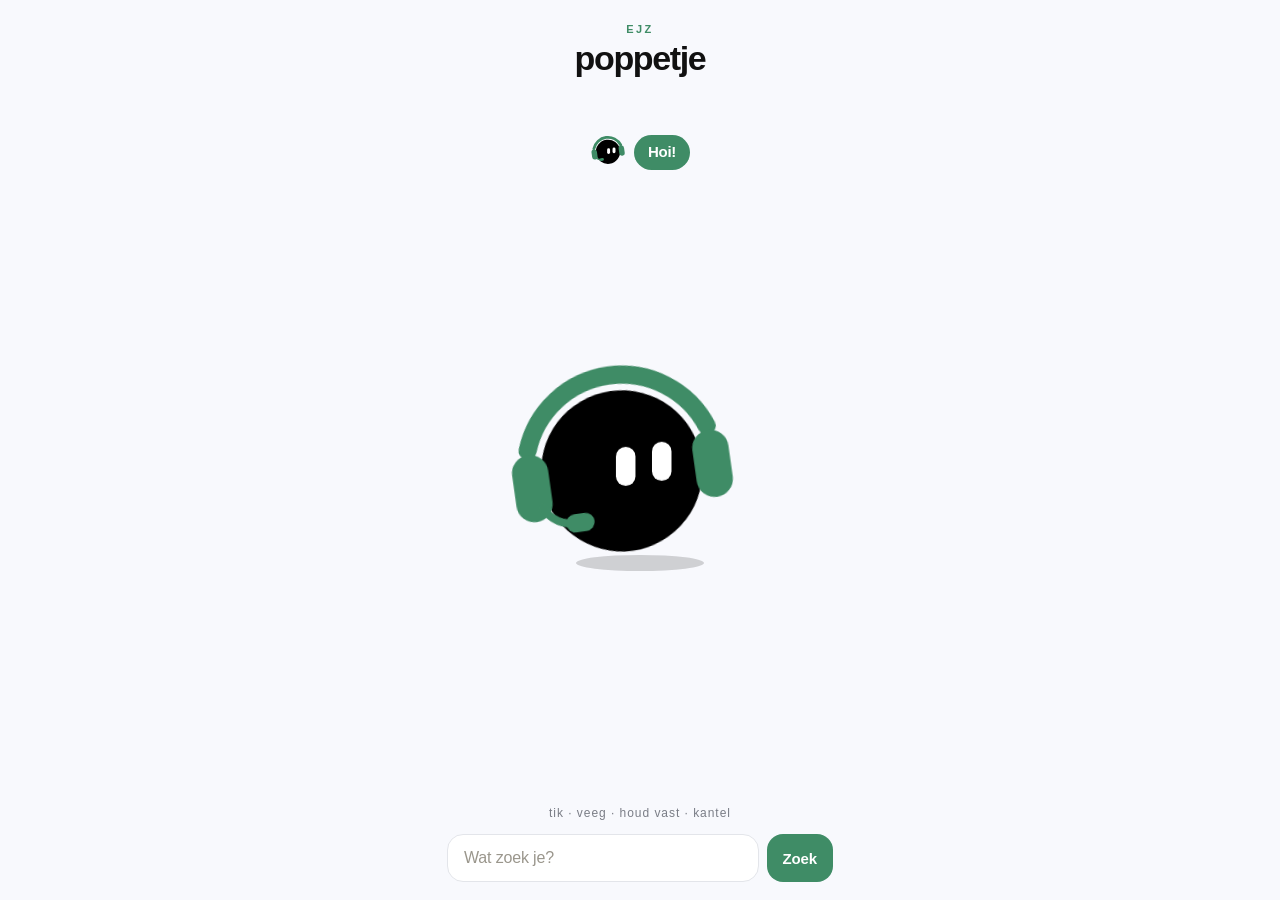
==== index.html @ 3f72c107 "Eerste versie van de EJZ Poppetje-webapp voor GitHub Pages" ====
<!DOCTYPE html>
<html lang="nl">
<head>
  <meta charset="utf-8">
  <meta name="viewport" content="width=device-width, initial-scale=1, viewport-fit=cover">
  <meta name="theme-color" content="#F8F9FD">
  <meta name="color-scheme" content="light">
  <meta name="description" content="Een interactief EJZ-poppetje voor op je iPhone-beginscherm.">
  <meta name="apple-mobile-web-app-capable" content="yes">
  <meta name="mobile-web-app-capable" content="yes">
  <meta name="apple-mobile-web-app-status-bar-style" content="default">
  <meta name="apple-mobile-web-app-title" content="Poppetje">
  <meta name="format-detection" content="telephone=no">
  <title>EJZ Poppetje</title>
  <link rel="manifest" href="manifest.json">
  <link rel="icon" type="image/png" sizes="192x192" href="assets/icon-192.png">
  <link rel="apple-touch-icon" href="assets/apple-touch-icon.png">
  <link rel="stylesheet" href="assets/style.css">
</head>
<body>
  <div class="app" id="app">
    <header class="top">
      <p class="kicker">EJZ</p>
      <h1>poppetje</h1>
    </header>

    <main class="stage" id="stage">
      <div class="bubbles" id="bubbles" aria-live="polite"></div>

      <div class="mascot" id="mascot" role="img" aria-label="EJZ-poppetje. Tik, veeg of houd vast.">
        <div class="shadow" id="shadow"></div>
        <svg class="character" viewBox="0 0 200 200" aria-hidden="true" focusable="false">
          <g id="char" transform="rotate(-8 100 108)">
            <circle id="head" cx="100" cy="108" r="62" fill="#000000"/>
            <g id="phones">
              <path class="band-arc" d="M 30.46 82.69 A 74 74 0 0 1 169.54 82.69" fill="none" stroke="#3F8C66" stroke-width="14" stroke-linecap="round"/>
              <rect id="cup-l" x="16" y="86" width="28" height="52" rx="14" fill="#3F8C66"/>
              <rect id="cup-r" x="156" y="86" width="28" height="52" rx="14" fill="#3F8C66"/>
              <g id="mic-arm">
                <path d="M 36 128 Q 44 144 63 143" fill="none" stroke="#3F8C66" stroke-width="6" stroke-linecap="round"/>
                <rect id="mic-tip" x="52" y="136" width="22" height="14" rx="7" fill="#3F8C66"/>
              </g>
            </g>
            <g id="face">
              <g transform="rotate(8 103.5 105)"><rect id="eye-l" x="96" y="90" width="15" height="30" rx="7.5" fill="#ffffff"/></g>
              <g transform="rotate(8 131.5 105)"><rect id="eye-r" x="124" y="90" width="15" height="30" rx="7.5" fill="#ffffff"/></g>
            </g>
          </g>
        </svg>
      </div>
    </main>

    <p class="hint" id="hint">tik · veeg · houd vast · kantel</p>

    <form class="search" id="search-form" action="https://www.google.com/search" method="get" target="_blank" rel="noopener">
      <label class="sr-only" for="q">Zoeken op Google</label>
      <input id="q" name="q" type="search" enterkeyhint="search" autocomplete="off" autocorrect="off" spellcheck="false" placeholder="Wat zoek je?" maxlength="200">
      <button type="submit" class="go" aria-label="Zoek op Google">Zoek</button>
    </form>

    <button type="button" class="tilt-btn" id="tilt-btn" hidden>Kantelen aanzetten</button>
  </div>

  <script src="assets/anime.min.js"></script>
  <script src="assets/app.js"></script>
</body>
</html>
---- assets/style.css ----
:root {
  --paper: #F8F9FD;
  --ink: #111111;
  --head: #000000;
  --eye: #ffffff;
  --green: #3F8C66;
  --olive: #3F8C66;
  --olive-dk: #2F6B4D;
  --mint: #3F8C66;
  --muted: #7A7D86;
  --line: #E3E5EA;
  --soft: #EEF0F5;
  --safe-top: env(safe-area-inset-top, 0px);
  --safe-bottom: env(safe-area-inset-bottom, 0px);
  --font: Inter, "SF Pro Text", "SF Pro Display", -apple-system,
    BlinkMacSystemFont, "Segoe UI", "Helvetica Neue", sans-serif;
}

* { box-sizing: border-box; margin: 0; padding: 0; }

html, body {
  height: 100%;
  background: var(--paper);
  color: var(--ink);
  font-family: var(--font);
  -webkit-font-smoothing: antialiased;
  overflow: hidden;
}

body {
  min-height: 100dvh;
  min-height: 100svh;
}

.sr-only {
  position: absolute;
  width: 1px;
  height: 1px;
  padding: 0;
  margin: -1px;
  overflow: hidden;
  clip: rect(0, 0, 0, 0);
  white-space: nowrap;
  border: 0;
}

.app {
  height: 100dvh;
  height: 100svh;
  padding: calc(18px + var(--safe-top)) 22px calc(18px + var(--safe-bottom));
  display: flex;
  flex-direction: column;
  align-items: center;
  max-width: 430px;
  margin: 0 auto;
}

.top {
  text-align: center;
  flex: 0 0 auto;
  padding-top: 6px;
}

.kicker {
  font-size: 11px;
  font-weight: 650;
  letter-spacing: 0.22em;
  color: var(--green);
  text-transform: uppercase;
  line-height: 1;
}

.top h1 {
  margin-top: 6px;
  font-size: 34px;
  font-weight: 650;
  letter-spacing: -0.04em;
  line-height: 1;
}

.stage {
  flex: 1 1 auto;
  position: relative;
  width: 100%;
  display: flex;
  align-items: center;
  justify-content: center;
  touch-action: none;
  -webkit-user-select: none;
  user-select: none;
  -webkit-touch-callout: none;
  -webkit-tap-highlight-color: transparent;
  cursor: pointer;
}

.bubbles {
  position: absolute;
  left: 50%;
  top: 8%;
  width: min(280px, 86%);
  transform: translateX(-50%);
  z-index: 5;
  display: flex;
  flex-direction: column;
  align-items: center;
  gap: 8px;
  pointer-events: none;
}

.bubble-row {
  display: flex;
  align-items: flex-end;
  gap: 8px;
  max-width: 100%;
}

.bubble-avatar {
  width: 36px;
  height: 36px;
  flex: 0 0 36px;
  display: block;
  overflow: visible;
}

.bubble {
  background: var(--green);
  color: #ffffff;
  border: none;
  border-radius: 18px;
  padding: 8px 14px;
  font-size: 15px;
  font-weight: 600;
  letter-spacing: -0.02em;
  line-height: 1.25;
  box-shadow: none;
  transform-origin: 20% 100%;
  will-change: transform, opacity;
}

.mascot {
  position: relative;
  width: 260px;
  height: 280px;
  flex: 0 0 auto;
  will-change: transform;
}

.shadow {
  position: absolute;
  left: 50%;
  bottom: 10px;
  width: 128px;
  height: 16px;
  margin-left: -64px;
  background: rgba(26, 26, 24, 0.18);
  border-radius: 50%;
  z-index: 0;
  will-change: transform, opacity;
}

.character {
  position: absolute;
  inset: 0;
  width: 100%;
  height: 100%;
  overflow: visible;
  z-index: 2;
}

#char, #phones {
  transform-box: view-box;
  transform-origin: 100px 108px;
}

#phones {
  will-change: transform, opacity;
}

#head, #cup-l, #cup-r, #eye-l, #eye-r {
  transform-box: fill-box;
  transform-origin: center;
}

#head { will-change: transform; }

#eye-l, #eye-r {
  will-change: transform;
}

#mic-arm {
  transform-box: view-box;
  transform-origin: 36px 128px;
  will-change: transform;
}

.hint {
  flex: 0 0 auto;
  margin: 0 0 14px;
  font-size: 12px;
  font-weight: 500;
  letter-spacing: 0.08em;
  text-transform: lowercase;
  color: var(--muted);
  text-align: center;
}

.search {
  flex: 0 0 auto;
  width: 100%;
  display: flex;
  gap: 8px;
  align-items: stretch;
}

.search input {
  flex: 1 1 auto;
  height: 48px;
  border: 1.5px solid var(--line);
  border-radius: 16px;
  background: #fff;
  color: var(--ink);
  font-family: inherit;
  font-size: 16px;
  font-weight: 500;
  letter-spacing: -0.01em;
  padding: 0 16px;
  outline: none;
  -webkit-appearance: none;
  appearance: none;
}

.search input::placeholder { color: #9A968C; }

.search input:focus {
  box-shadow: 0 0 0 3px rgba(63, 140, 102, 0.28);
  border-color: var(--green);
}

.go {
  flex: 0 0 auto;
  height: 48px;
  padding: 0 16px;
  border: none;
  border-radius: 16px;
  background: var(--green);
  color: #ffffff;
  font-family: inherit;
  font-size: 15px;
  font-weight: 650;
  letter-spacing: -0.01em;
  cursor: pointer;
  -webkit-appearance: none;
  appearance: none;
}

.go:active { background: var(--olive-dk); }

.tilt-btn {
  flex: 0 0 auto;
  margin-top: 10px;
  border: 1.5px solid var(--line);
  background: transparent;
  color: var(--ink);
  font-family: inherit;
  font-size: 13px;
  font-weight: 600;
  letter-spacing: -0.01em;
  padding: 8px 14px;
  border-radius: 999px;
  cursor: pointer;
  -webkit-appearance: none;
  appearance: none;
}

.tilt-btn:active { background: var(--soft); }

/* Icon capture mode: only the mascot, square canvas */
body.icon-mode {
  background: var(--paper);
  overflow: hidden;
}
body.icon-mode .app {
  padding: 0;
  max-width: none;
  width: 100vw;
  height: 100vh;
  display: flex;
  align-items: center;
  justify-content: center;
}
body.icon-mode .top,
body.icon-mode .hint,
body.icon-mode .search,
body.icon-mode .tilt-btn,
body.icon-mode .bubbles { display: none !important; }
body.icon-mode .stage {
  flex: none;
  width: 100%;
  height: 100%;
  cursor: default;
}
body.icon-mode .shadow { opacity: 0.35; }
body.icon-mode.maskable .mascot {
  transform: scale(0.72);
}

body.closeup-mode {
  background: var(--paper);
  overflow: hidden;
}
body.closeup-mode .app {
  padding: 0;
  max-width: none;
  width: 100vw;
  height: 100vh;
  display: flex;
  align-items: center;
  justify-content: center;
}
body.closeup-mode .top,
body.closeup-mode .hint,
body.closeup-mode .search,
body.closeup-mode .tilt-btn,
body.closeup-mode .bubbles { display: none !important; }
body.closeup-mode .stage {
  flex: none;
  width: 100%;
  height: 100%;
  cursor: default;
}
body.closeup-mode .shadow { opacity: 0.28; }

@media (prefers-reduced-motion: reduce) {
  .bubble, .mascot, #head, #eye-l, #eye-r, #phones, .shadow, #cup-l, #cup-r, #mic-arm {
    will-change: auto;
  }
}
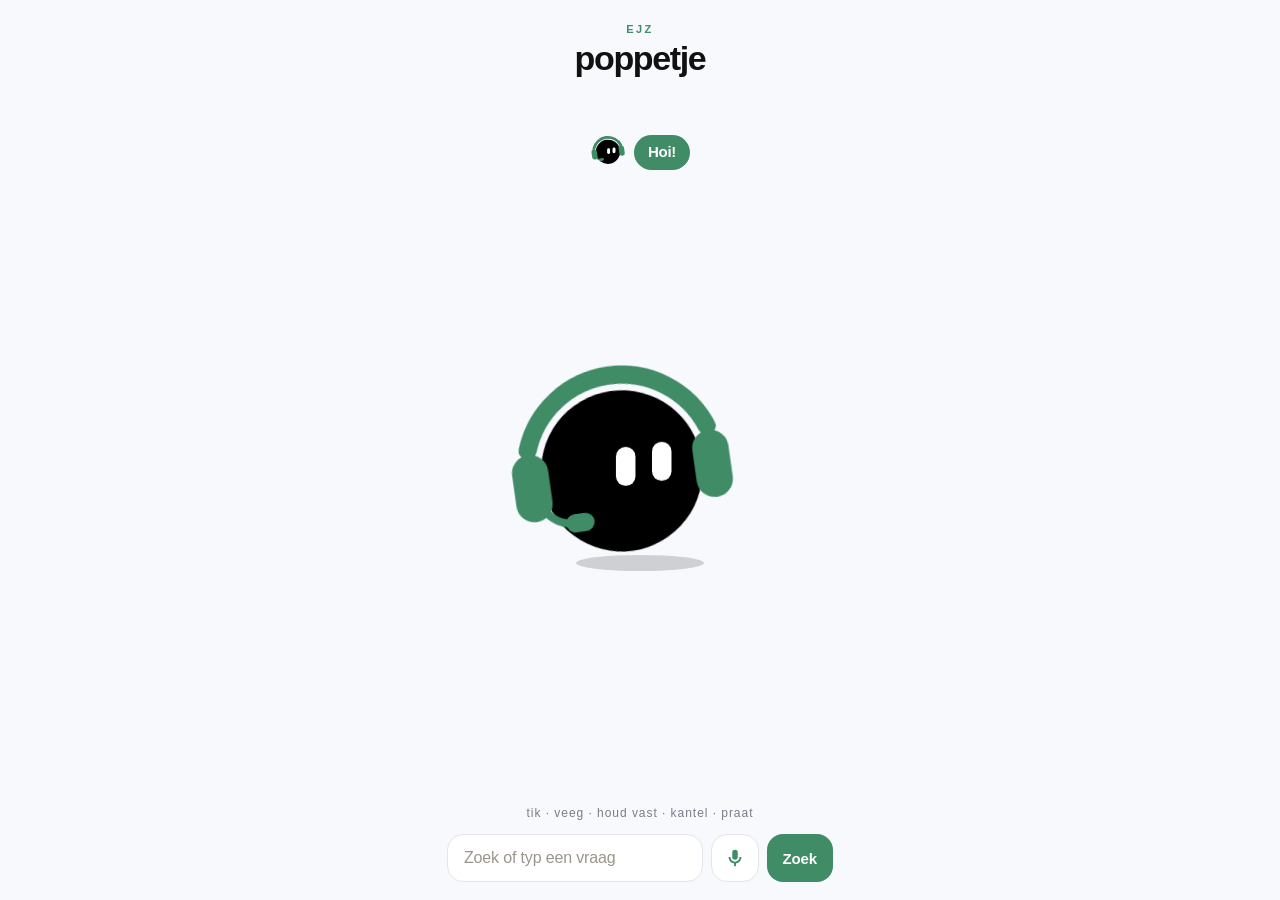
==== commit 907a1688: "In-app zoeken en praten (v5); zoeken blijft in de webapp" ====
--- a/index.html
+++ b/index.html
@@ -11,6 +11,7 @@
   <meta name="apple-mobile-web-app-status-bar-style" content="default">
   <meta name="apple-mobile-web-app-title" content="Poppetje">
   <meta name="format-detection" content="telephone=no">
+  <meta name="poppetje-version" content="v5-search-voice">
   <title>EJZ Poppetje</title>
   <link rel="manifest" href="manifest.json">
   <link rel="icon" type="image/png" sizes="192x192" href="assets/icon-192.png">
@@ -50,13 +51,21 @@
       </div>
     </main>
 
-    <p class="hint" id="hint">tik · veeg · houd vast · kantel</p>
+    <div class="results" id="results" hidden></div>
 
-    <form class="search" id="search-form" action="https://www.google.com/search" method="get" target="_blank" rel="noopener">
-      <label class="sr-only" for="q">Zoeken op Google</label>
-      <input id="q" name="q" type="search" enterkeyhint="search" autocomplete="off" autocorrect="off" spellcheck="false" placeholder="Wat zoek je?" maxlength="200">
-      <button type="submit" class="go" aria-label="Zoek op Google">Zoek</button>
+    <p class="hint" id="hint">tik · veeg · houd vast · kantel · praat</p>
+
+    <form class="search" id="search-form" action="#" method="get">
+      <label class="sr-only" for="q">Zoeken of een vraag stellen</label>
+      <input id="q" name="q" type="search" enterkeyhint="search" autocomplete="off" autocorrect="off" spellcheck="false" placeholder="Zoek of typ een vraag" maxlength="200">
+      <button type="button" class="mic-btn" id="mic-btn" aria-label="Praten" aria-pressed="false" title="Praat met het poppetje">
+        <svg viewBox="0 0 24 24" width="22" height="22" aria-hidden="true" focusable="false">
+          <path fill="currentColor" d="M12 14a3 3 0 0 0 3-3V6a3 3 0 0 0-6 0v5a3 3 0 0 0 3 3zm5-3a5 5 0 0 1-10 0H5a7 7 0 0 0 6 6.9V21h2v-3.1A7 7 0 0 0 19 11h-2z"/>
+        </svg>
+      </button>
+      <button type="submit" class="go" aria-label="Zoeken">Zoek</button>
     </form>
+    <p class="voice-hint" id="voice-hint" hidden></p>
 
     <button type="button" class="tilt-btn" id="tilt-btn" hidden>Kantelen aanzetten</button>
   </div>
--- a/assets/style.css
+++ b/assets/style.css
@@ -47,12 +47,14 @@
 .app {
   height: 100dvh;
   height: 100svh;
+  width: 100%;
   padding: calc(18px + var(--safe-top)) 22px calc(18px + var(--safe-bottom));
   display: flex;
   flex-direction: column;
   align-items: center;
   max-width: 430px;
   margin: 0 auto;
+  overflow-x: hidden;
 }
 
 .top {
@@ -207,6 +209,7 @@
 .search {
   flex: 0 0 auto;
   width: 100%;
+  min-width: 0;
   display: flex;
   gap: 8px;
   align-items: stretch;
@@ -214,6 +217,7 @@
 
 .search input {
   flex: 1 1 auto;
+  min-width: 0;
   height: 48px;
   border: 1.5px solid var(--line);
   border-radius: 16px;
@@ -255,6 +259,116 @@
 
 .go:active { background: var(--olive-dk); }
 
+.mic-btn {
+  flex: 0 0 48px;
+  width: 48px;
+  height: 48px;
+  border: 1.5px solid var(--line);
+  border-radius: 16px;
+  background: #fff;
+  color: var(--green);
+  display: inline-flex;
+  align-items: center;
+  justify-content: center;
+  cursor: pointer;
+  -webkit-appearance: none;
+  appearance: none;
+  padding: 0;
+}
+.mic-btn:active { background: var(--soft); }
+.mic-btn[aria-pressed="true"],
+body.listening .mic-btn {
+  background: var(--green);
+  color: #fff;
+  border-color: var(--green);
+  animation: mic-pulse 1.1s ease-in-out infinite;
+}
+@keyframes mic-pulse {
+  50% { box-shadow: 0 0 0 6px rgba(63, 140, 102, 0.22); }
+}
+
+.voice-hint {
+  flex: 0 0 auto;
+  width: 100%;
+  margin: 8px 0 0;
+  font-size: 12px;
+  font-weight: 500;
+  line-height: 1.35;
+  color: var(--muted);
+  text-align: center;
+}
+
+.results {
+  flex: 0 1 auto;
+  width: 100%;
+  max-height: 34vh;
+  overflow-y: auto;
+  -webkit-overflow-scrolling: touch;
+  display: flex;
+  flex-direction: column;
+  gap: 8px;
+  margin: 0 0 10px;
+  padding-bottom: 2px;
+}
+.results[hidden] { display: none !important; }
+.result-card {
+  background: #fff;
+  border: 1.5px solid var(--line);
+  border-radius: 16px;
+  overflow: hidden;
+}
+.result-card a {
+  display: block;
+  padding: 10px 14px 12px;
+  color: inherit;
+  text-decoration: none;
+}
+.result-card a:active { background: var(--soft); }
+.result-src {
+  display: inline-block;
+  font-size: 10px;
+  font-weight: 700;
+  letter-spacing: 0.08em;
+  text-transform: uppercase;
+  color: var(--green);
+  margin-bottom: 4px;
+}
+.result-card h3 {
+  font-size: 15px;
+  font-weight: 650;
+  letter-spacing: -0.02em;
+  line-height: 1.25;
+  margin: 0 0 4px;
+}
+.result-card p {
+  font-size: 13px;
+  font-weight: 500;
+  color: var(--muted);
+  line-height: 1.35;
+}
+.results-empty {
+  font-size: 13px;
+  color: var(--muted);
+  text-align: center;
+  padding: 8px;
+}
+
+body.listening .mascot {
+  filter: saturate(1.05);
+}
+body.listening #mic-arm {
+  animation: listen-bob 0.7s ease-in-out infinite;
+}
+@keyframes listen-bob {
+  0%, 100% { transform: rotate(0deg); }
+  50% { transform: rotate(10deg); }
+}
+@media (prefers-reduced-motion: reduce) {
+  .mic-btn[aria-pressed="true"],
+  body.listening .mic-btn,
+  body.listening #mic-arm { animation: none; }
+}
+
 .tilt-btn {
   flex: 0 0 auto;
   margin-top: 10px;
@@ -292,7 +406,9 @@
 body.icon-mode .hint,
 body.icon-mode .search,
 body.icon-mode .tilt-btn,
-body.icon-mode .bubbles { display: none !important; }
+body.icon-mode .bubbles,
+body.icon-mode .results,
+body.icon-mode .voice-hint { display: none !important; }
 body.icon-mode .stage {
   flex: none;
   width: 100%;
@@ -321,7 +437,9 @@
 body.closeup-mode .hint,
 body.closeup-mode .search,
 body.closeup-mode .tilt-btn,
-body.closeup-mode .bubbles { display: none !important; }
+body.closeup-mode .bubbles,
+body.closeup-mode .results,
+body.closeup-mode .voice-hint { display: none !important; }
 body.closeup-mode .stage {
   flex: none;
   width: 100%;
@@ -331,7 +449,7 @@
 body.closeup-mode .shadow { opacity: 0.28; }
 
 @media (prefers-reduced-motion: reduce) {
-  .bubble, .mascot, #head, #eye-l, #eye-r, #phones, .shadow, #cup-l, #cup-r, #mic-arm {
+  .bubble, .mascot, #head, #eye-l, #eye-r, #phones, .shadow, #cup-l, #cup-r, #mic-arm, .mic-btn {
     will-change: auto;
   }
 }
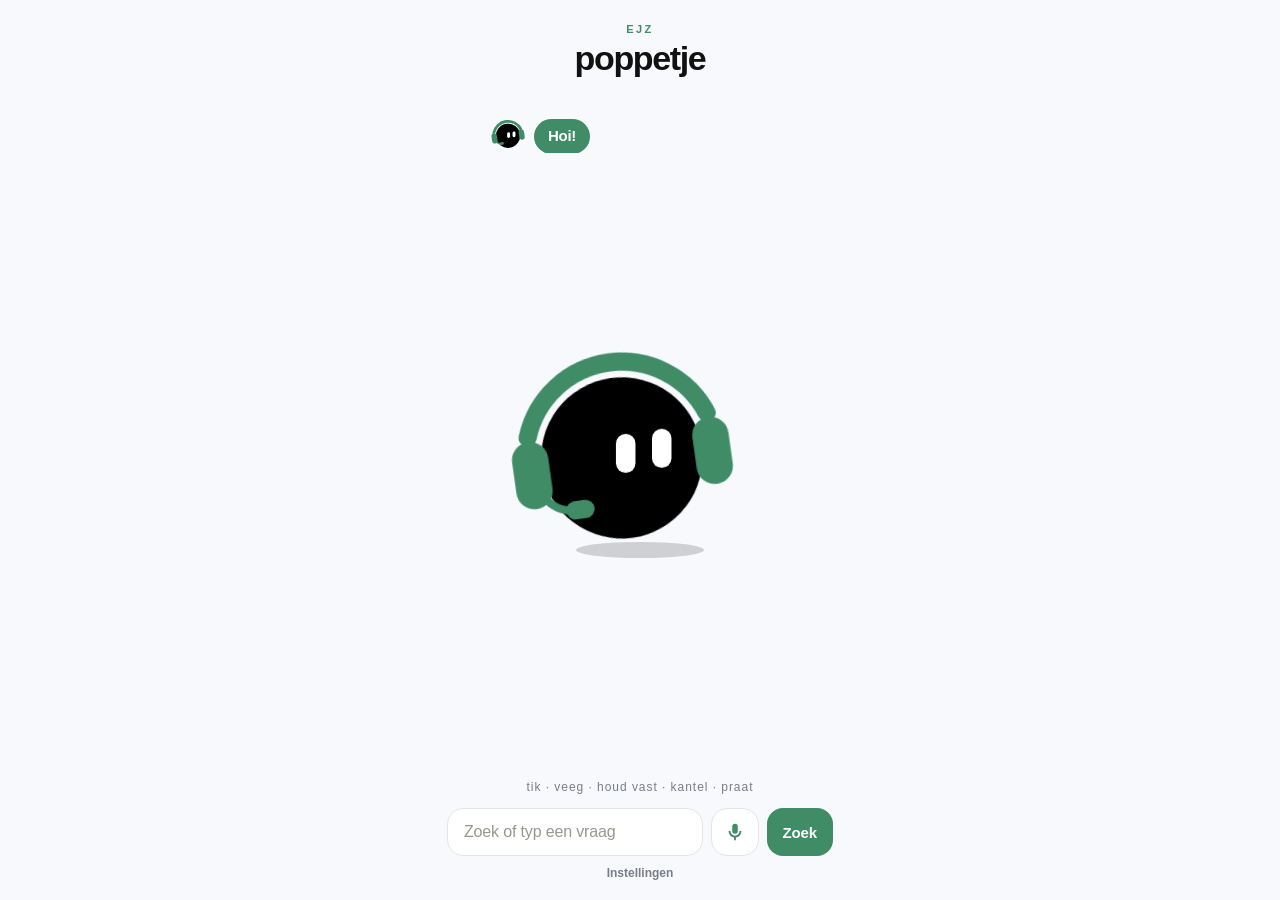
==== commit 05e5755d: "Gespreksmodus (v6): automatisch antwoorden, rekenen en Spotify" ====
--- a/index.html
+++ b/index.html
@@ -11,7 +11,7 @@
   <meta name="apple-mobile-web-app-status-bar-style" content="default">
   <meta name="apple-mobile-web-app-title" content="Poppetje">
   <meta name="format-detection" content="telephone=no">
-  <meta name="poppetje-version" content="v5-search-voice">
+  <meta name="poppetje-version" content="v6-chat">
   <title>EJZ Poppetje</title>
   <link rel="manifest" href="manifest.json">
   <link rel="icon" type="image/png" sizes="192x192" href="assets/icon-192.png">
@@ -65,7 +65,15 @@
       </button>
       <button type="submit" class="go" aria-label="Zoeken">Zoek</button>
     </form>
+    <p class="listen-status" id="listen-status" hidden>luistert…</p>
     <p class="voice-hint" id="voice-hint" hidden></p>
+
+    <details class="settings" id="settings">
+      <summary>Instellingen</summary>
+      <label class="settings-label" for="shortcut-name">Opdracht-naam</label>
+      <input id="shortcut-name" type="text" maxlength="80" placeholder="Speel Spotify" autocomplete="off" spellcheck="false" enterkeyhint="done">
+      <p class="settings-help">Vul hier de exacte naam van je opdracht in Opdrachten in als je wilt dat Spotify muziek start. De stappen staan in de README.</p>
+    </details>
 
     <button type="button" class="tilt-btn" id="tilt-btn" hidden>Kantelen aanzetten</button>
   </div>
--- a/assets/style.css
+++ b/assets/style.css
@@ -98,15 +98,18 @@
 .bubbles {
   position: absolute;
   left: 50%;
-  top: 8%;
-  width: min(280px, 86%);
+  top: 6%;
+  width: min(300px, 90%);
+  max-height: 42%;
+  overflow-y: auto;
+  -webkit-overflow-scrolling: touch;
   transform: translateX(-50%);
   z-index: 5;
   display: flex;
   flex-direction: column;
-  align-items: center;
+  align-items: flex-start;
   gap: 8px;
-  pointer-events: none;
+  pointer-events: auto;
 }
 
 .bubble-row {
@@ -114,6 +117,13 @@
   align-items: flex-end;
   gap: 8px;
   max-width: 100%;
+  pointer-events: none;
+}
+.bubble-row.has-action { pointer-events: auto; }
+.bubble-row.user {
+  align-self: flex-end;
+  flex-direction: row-reverse;
+  margin-left: auto;
 }
 
 .bubble-avatar {
@@ -137,6 +147,36 @@
   box-shadow: none;
   transform-origin: 20% 100%;
   will-change: transform, opacity;
+}
+.bubble.user {
+  background: #fff;
+  color: var(--ink);
+  border: 1.5px solid var(--line);
+  transform-origin: 80% 100%;
+}
+.bubble-actions {
+  margin-top: 8px;
+}
+.open-spotify {
+  display: block;
+  width: 100%;
+  border: none;
+  border-radius: 14px;
+  background: #fff;
+  color: var(--green);
+  font-family: inherit;
+  font-size: 15px;
+  font-weight: 700;
+  letter-spacing: -0.01em;
+  padding: 11px 14px;
+  cursor: pointer;
+  -webkit-appearance: none;
+  appearance: none;
+}
+.open-spotify:active { background: var(--soft); }
+.bubble.user .open-spotify {
+  background: var(--green);
+  color: #fff;
 }
 
 .mascot {
@@ -297,6 +337,69 @@
   color: var(--muted);
   text-align: center;
 }
+.listen-status {
+  flex: 0 0 auto;
+  width: 100%;
+  margin: 6px 0 0;
+  font-size: 12px;
+  font-weight: 650;
+  letter-spacing: 0.08em;
+  text-transform: lowercase;
+  color: var(--green);
+  text-align: center;
+}
+.listen-status[hidden] { display: none !important; }
+
+.settings {
+  flex: 0 0 auto;
+  width: 100%;
+  margin-top: 8px;
+  color: var(--muted);
+}
+.settings summary {
+  cursor: pointer;
+  list-style: none;
+  text-align: center;
+  font-size: 12px;
+  font-weight: 600;
+  color: var(--muted);
+  padding: 2px 0;
+}
+.settings summary::-webkit-details-marker { display: none; }
+.settings-label {
+  display: block;
+  margin-top: 8px;
+  font-size: 12px;
+  font-weight: 650;
+  color: var(--ink);
+}
+.settings #shortcut-name {
+  display: block;
+  width: 100%;
+  margin-top: 6px;
+  height: 40px;
+  border: 1.5px solid var(--line);
+  border-radius: 12px;
+  background: #fff;
+  color: var(--ink);
+  font-family: inherit;
+  font-size: 16px;
+  font-weight: 500;
+  padding: 0 12px;
+  outline: none;
+  -webkit-appearance: none;
+  appearance: none;
+}
+.settings #shortcut-name:focus {
+  box-shadow: 0 0 0 3px rgba(63, 140, 102, 0.28);
+  border-color: var(--green);
+}
+.settings-help {
+  margin-top: 6px;
+  font-size: 11px;
+  line-height: 1.35;
+  color: var(--muted);
+}
 
 .results {
   flex: 0 1 auto;
@@ -408,7 +511,9 @@
 body.icon-mode .tilt-btn,
 body.icon-mode .bubbles,
 body.icon-mode .results,
-body.icon-mode .voice-hint { display: none !important; }
+body.icon-mode .voice-hint,
+body.icon-mode .listen-status,
+body.icon-mode .settings { display: none !important; }
 body.icon-mode .stage {
   flex: none;
   width: 100%;
@@ -439,7 +544,9 @@
 body.closeup-mode .tilt-btn,
 body.closeup-mode .bubbles,
 body.closeup-mode .results,
-body.closeup-mode .voice-hint { display: none !important; }
+body.closeup-mode .voice-hint,
+body.closeup-mode .listen-status,
+body.closeup-mode .settings { display: none !important; }
 body.closeup-mode .stage {
   flex: none;
   width: 100%;
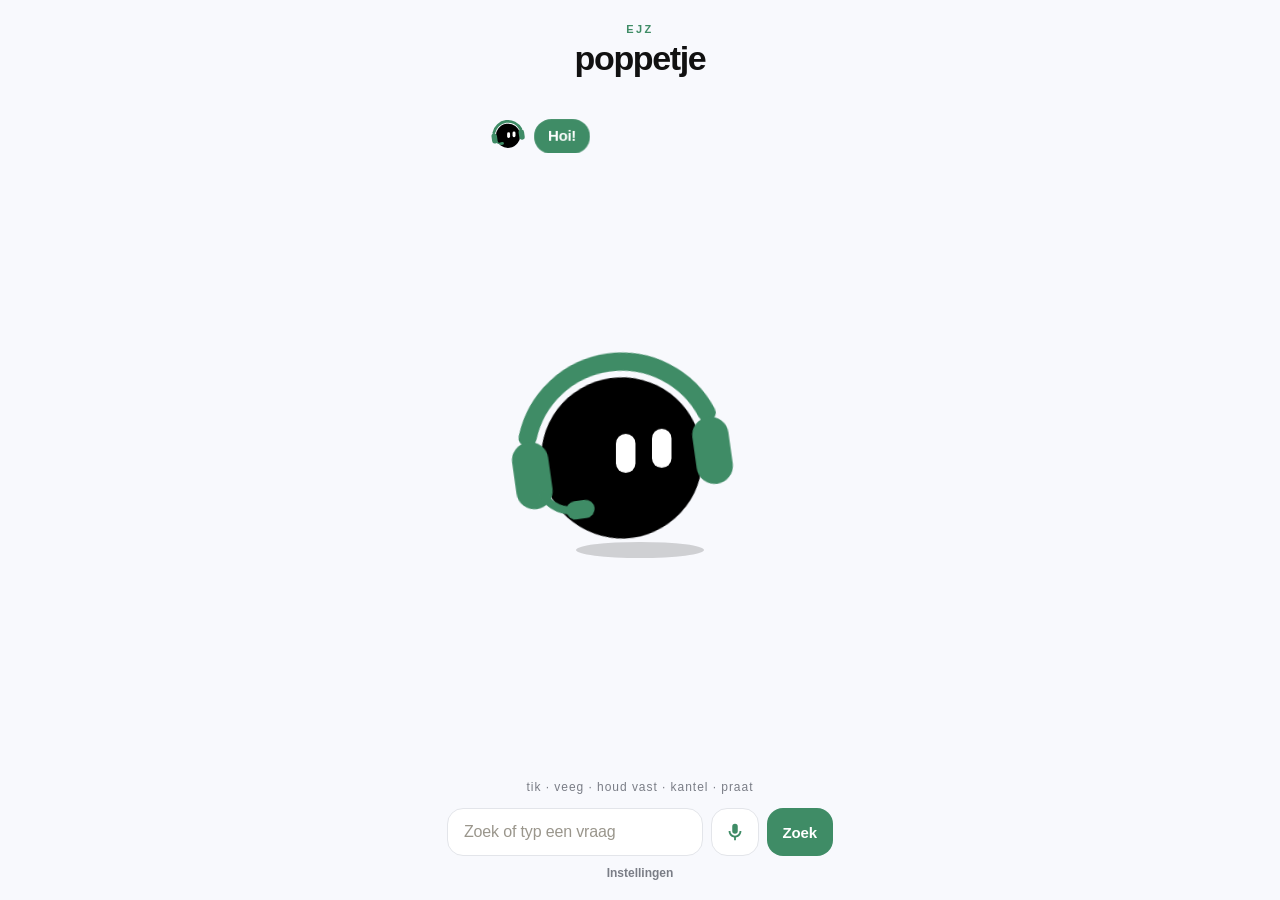
==== commit 265fab93: "Fix: vervolgvragen na voorlezen (v8, nieuwe herkenner per beurt)" ====
--- a/index.html
+++ b/index.html
@@ -11,7 +11,7 @@
   <meta name="apple-mobile-web-app-status-bar-style" content="default">
   <meta name="apple-mobile-web-app-title" content="Poppetje">
   <meta name="format-detection" content="telephone=no">
-  <meta name="poppetje-version" content="v6-chat">
+  <meta name="poppetje-version" content="v8-restart">
   <title>EJZ Poppetje</title>
   <link rel="manifest" href="manifest.json">
   <link rel="icon" type="image/png" sizes="192x192" href="assets/icon-192.png">
@@ -49,6 +49,7 @@
           </g>
         </svg>
       </div>
+      <button type="button" class="tap-continue" id="tap-continue" hidden>Tik om verder te praten</button>
     </main>
 
     <div class="results" id="results" hidden></div>
@@ -73,6 +74,11 @@
       <label class="settings-label" for="shortcut-name">Opdracht-naam</label>
       <input id="shortcut-name" type="text" maxlength="80" placeholder="Speel Spotify" autocomplete="off" spellcheck="false" enterkeyhint="done">
       <p class="settings-help">Vul hier de exacte naam van je opdracht in Opdrachten in als je wilt dat Spotify muziek start. De stappen staan in de README.</p>
+      <label class="settings-check">
+        <input type="checkbox" id="voice-debug">
+        Toon spraakdetails
+      </label>
+      <pre class="voice-debug" id="voice-debug-log" hidden></pre>
     </details>
 
     <button type="button" class="tilt-btn" id="tilt-btn" hidden>Kantelen aanzetten</button>
--- a/assets/style.css
+++ b/assets/style.css
@@ -95,6 +95,30 @@
   cursor: pointer;
 }
 
+.tap-continue {
+  position: absolute;
+  inset: 0;
+  z-index: 20;
+  border: none;
+  background: rgba(248, 249, 253, 0.78);
+  color: var(--green);
+  font-family: inherit;
+  font-size: 22px;
+  font-weight: 700;
+  letter-spacing: -0.03em;
+  line-height: 1.2;
+  padding: 24px;
+  cursor: pointer;
+  display: flex;
+  align-items: center;
+  justify-content: center;
+  text-align: center;
+  -webkit-appearance: none;
+  appearance: none;
+}
+.tap-continue[hidden] { display: none !important; }
+.tap-continue:active { background: rgba(248, 249, 253, 0.9); }
+
 .bubbles {
   position: absolute;
   left: 50%;
@@ -400,6 +424,35 @@
   line-height: 1.35;
   color: var(--muted);
 }
+.settings-check {
+  display: flex;
+  align-items: center;
+  gap: 8px;
+  margin-top: 10px;
+  font-size: 13px;
+  font-weight: 600;
+  color: var(--ink);
+  cursor: pointer;
+}
+.settings-check input {
+  width: 18px;
+  height: 18px;
+  accent-color: var(--green);
+}
+.voice-debug {
+  margin-top: 8px;
+  padding: 8px 10px;
+  border-radius: 12px;
+  background: #111111;
+  color: #C8F0D8;
+  font-size: 11px;
+  line-height: 1.4;
+  max-height: 16vh;
+  overflow: auto;
+  white-space: pre-wrap;
+  word-break: break-word;
+}
+.voice-debug[hidden] { display: none !important; }
 
 .results {
   flex: 0 1 auto;
@@ -513,7 +566,9 @@
 body.icon-mode .results,
 body.icon-mode .voice-hint,
 body.icon-mode .listen-status,
-body.icon-mode .settings { display: none !important; }
+body.icon-mode .settings,
+body.icon-mode .voice-debug,
+body.icon-mode .tap-continue { display: none !important; }
 body.icon-mode .stage {
   flex: none;
   width: 100%;
@@ -546,7 +601,9 @@
 body.closeup-mode .results,
 body.closeup-mode .voice-hint,
 body.closeup-mode .listen-status,
-body.closeup-mode .settings { display: none !important; }
+body.closeup-mode .settings,
+body.closeup-mode .voice-debug,
+body.closeup-mode .tap-continue { display: none !important; }
 body.closeup-mode .stage {
   flex: none;
   width: 100%;
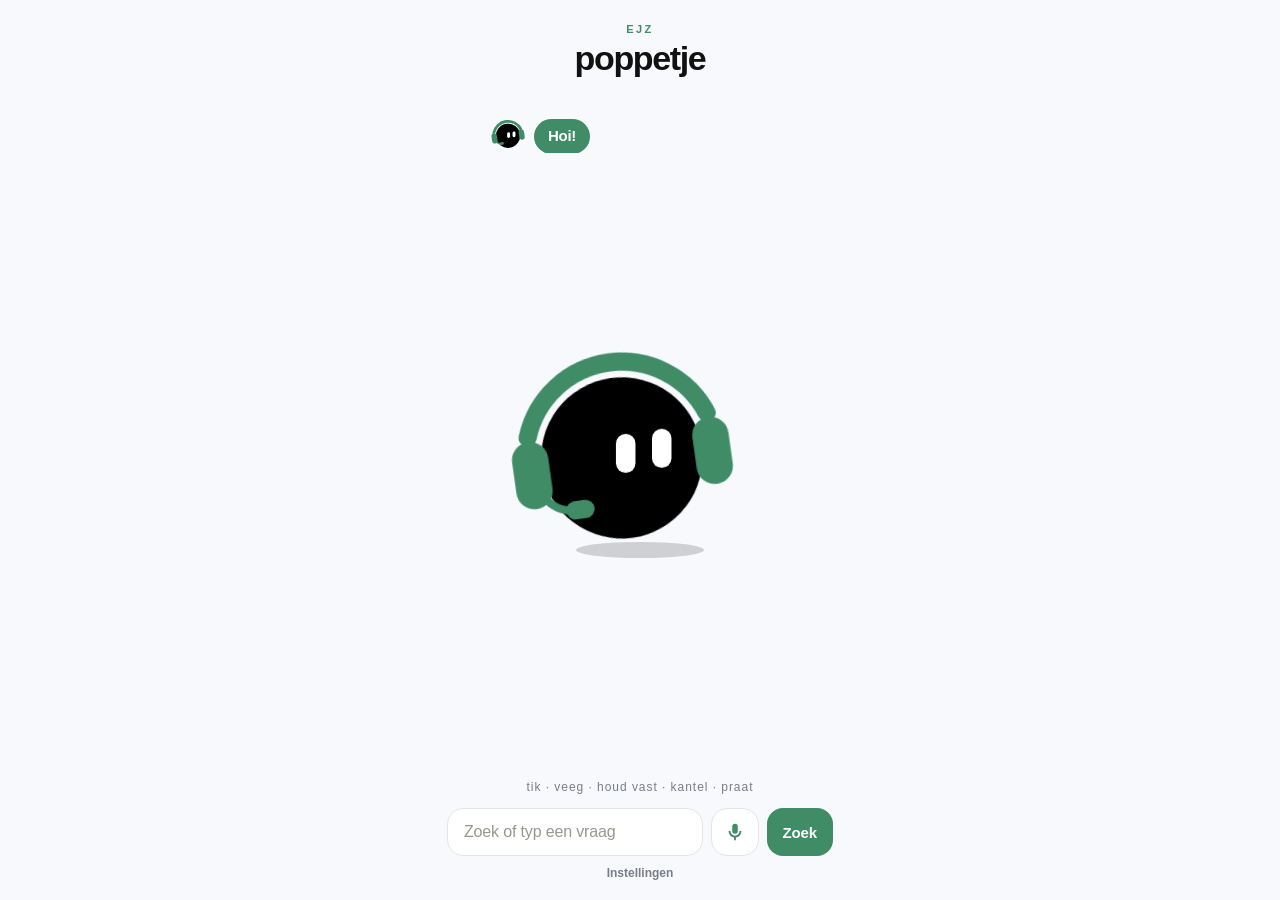
==== commit 708af29a: "v9-live: gedeelde gespreks-engine (één langlevende herkenner) + poppetje erop aangesloten" ====
--- a/index.html
+++ b/index.html
@@ -11,7 +11,7 @@
   <meta name="apple-mobile-web-app-status-bar-style" content="default">
   <meta name="apple-mobile-web-app-title" content="Poppetje">
   <meta name="format-detection" content="telephone=no">
-  <meta name="poppetje-version" content="v8-restart">
+  <meta name="poppetje-version" content="v9-live">
   <title>EJZ Poppetje</title>
   <link rel="manifest" href="manifest.json">
   <link rel="icon" type="image/png" sizes="192x192" href="assets/icon-192.png">
@@ -49,7 +49,6 @@
           </g>
         </svg>
       </div>
-      <button type="button" class="tap-continue" id="tap-continue" hidden>Tik om verder te praten</button>
     </main>
 
     <div class="results" id="results" hidden></div>
@@ -81,10 +80,13 @@
       <pre class="voice-debug" id="voice-debug-log" hidden></pre>
     </details>
 
+    <button type="button" class="tap-continue" id="tap-continue" hidden><span class="tap-continue-icon" aria-hidden="true">🎙️</span><span>Tik om verder te praten</span></button>
+
     <button type="button" class="tilt-btn" id="tilt-btn" hidden>Kantelen aanzetten</button>
   </div>
 
   <script src="assets/anime.min.js"></script>
+  <script src="assets/engine.js"></script>
   <script src="assets/app.js"></script>
 </body>
 </html>
--- a/assets/style.css
+++ b/assets/style.css
@@ -96,26 +96,32 @@
 }
 
 .tap-continue {
-  position: absolute;
+  position: fixed;
   inset: 0;
-  z-index: 20;
+  z-index: 1000;
   border: none;
-  background: rgba(248, 249, 253, 0.78);
+  background: rgba(248, 249, 253, 0.92);
+  -webkit-backdrop-filter: blur(6px);
+  backdrop-filter: blur(6px);
   color: var(--green);
   font-family: inherit;
-  font-size: 22px;
+  font-size: 28px;
   font-weight: 700;
   letter-spacing: -0.03em;
   line-height: 1.2;
   padding: 24px;
   cursor: pointer;
   display: flex;
+  flex-direction: column;
+  gap: 18px;
   align-items: center;
   justify-content: center;
   text-align: center;
   -webkit-appearance: none;
   appearance: none;
-}
+  -webkit-tap-highlight-color: transparent;
+}
+.tap-continue-icon { font-size: 64px; line-height: 1; }
 .tap-continue[hidden] { display: none !important; }
 .tap-continue:active { background: rgba(248, 249, 253, 0.9); }
 
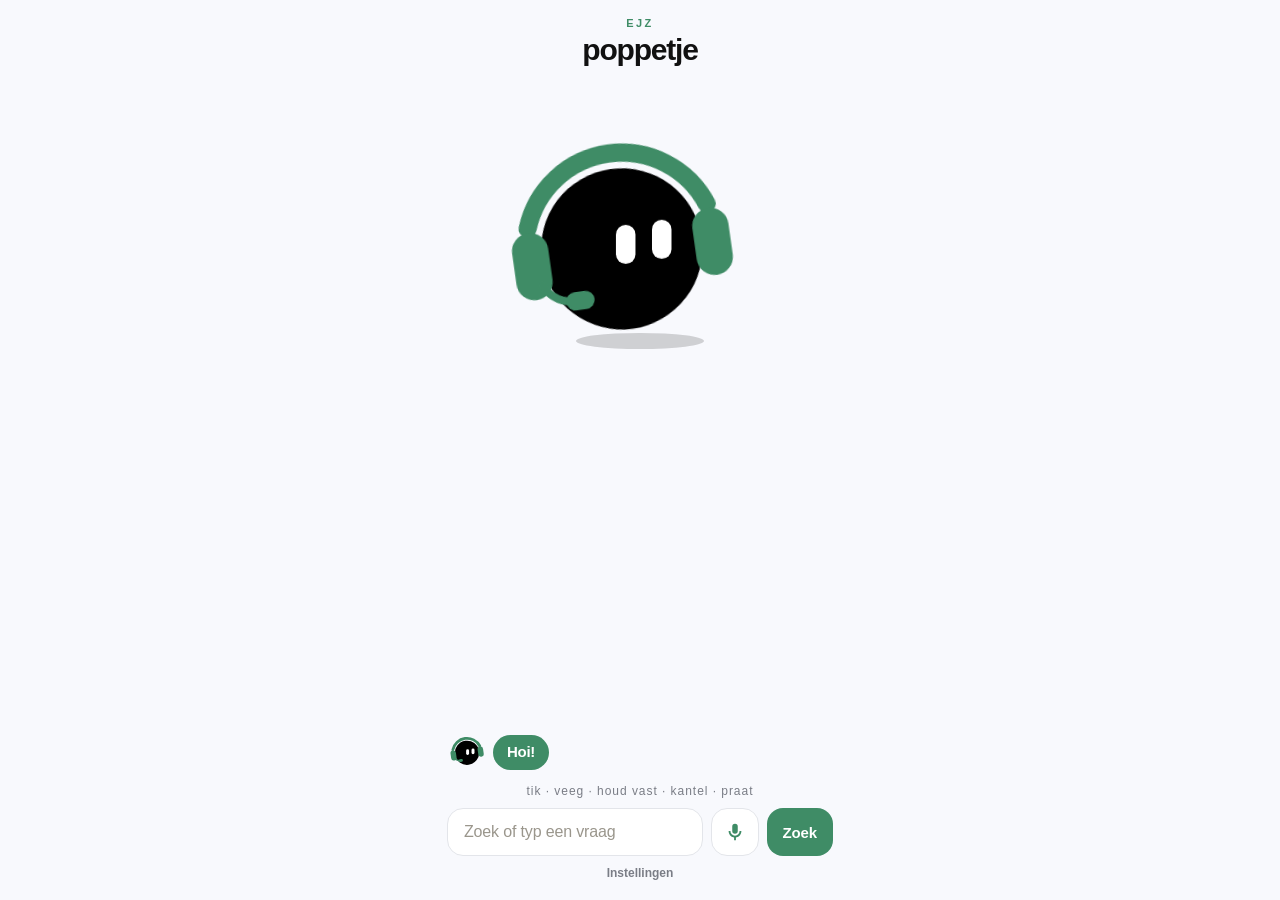
==== commit 390cbade: "v10: engine met TTS-waakhond, verse herkenner na praten + doof-detectie, begroeting zonder zoeken, v" ====
--- a/index.html
+++ b/index.html
@@ -11,7 +11,7 @@
   <meta name="apple-mobile-web-app-status-bar-style" content="default">
   <meta name="apple-mobile-web-app-title" content="Poppetje">
   <meta name="format-detection" content="telephone=no">
-  <meta name="poppetje-version" content="v9-live">
+  <meta name="poppetje-version" content="v10">
   <title>EJZ Poppetje</title>
   <link rel="manifest" href="manifest.json">
   <link rel="icon" type="image/png" sizes="192x192" href="assets/icon-192.png">
@@ -26,9 +26,7 @@
     </header>
 
     <main class="stage" id="stage">
-      <div class="bubbles" id="bubbles" aria-live="polite"></div>
-
-      <div class="mascot" id="mascot" role="img" aria-label="EJZ-poppetje. Tik, veeg of houd vast.">
+      <div class="mascot-fit"><div class="mascot" id="mascot" role="img" aria-label="EJZ-poppetje. Tik, veeg of houd vast.">
         <div class="shadow" id="shadow"></div>
         <svg class="character" viewBox="0 0 200 200" aria-hidden="true" focusable="false">
           <g id="char" transform="rotate(-8 100 108)">
@@ -48,10 +46,13 @@
             </g>
           </g>
         </svg>
-      </div>
+      </div></div>
     </main>
 
-    <div class="results" id="results" hidden></div>
+    <section class="chat" id="chat" aria-label="Gesprek">
+      <div class="bubbles" id="bubbles" aria-live="polite"></div>
+      <div class="results" id="results" hidden></div>
+    </section>
 
     <p class="hint" id="hint">tik · veeg · houd vast · kantel · praat</p>
 
@@ -74,6 +75,10 @@
       <input id="shortcut-name" type="text" maxlength="80" placeholder="Speel Spotify" autocomplete="off" spellcheck="false" enterkeyhint="done">
       <p class="settings-help">Vul hier de exacte naam van je opdracht in Opdrachten in als je wilt dat Spotify muziek start. De stappen staan in de README.</p>
       <label class="settings-check">
+        <input type="checkbox" id="speak-aloud" checked>
+        Antwoord hardop
+      </label>
+      <label class="settings-check">
         <input type="checkbox" id="voice-debug">
         Toon spraakdetails
       </label>
--- a/assets/style.css
+++ b/assets/style.css
@@ -623,3 +623,67 @@
     will-change: auto;
   }
 }
+
+/* ---------- v10: vaste gezichtszone + scrollbaar gesprek (geen overlap) ---------- */
+.app { gap: 0; }
+.top { padding-top: 0; }
+.top h1 { font-size: 30px; }
+.stage {
+  flex: 0 0 auto;
+  height: var(--face-h, 300px);
+  transition: height 0.35s ease;
+  overflow: visible;
+  margin: 4px 0 6px;
+}
+.mascot-fit {
+  transform: scale(var(--face-scale, 1));
+  transform-origin: 50% 50%;
+  transition: transform 0.35s ease;
+}
+body { --face-h: 300px; --face-scale: 1; }
+body.chatting { --face-h: 168px; --face-scale: 0.58; }
+@media (max-height: 700px) {
+  body { --face-h: 220px; --face-scale: 0.74; }
+  body.chatting { --face-h: 128px; --face-scale: 0.44; }
+  .top h1 { font-size: 26px; }
+}
+.chat {
+  flex: 1 1 auto;
+  min-height: 0;
+  width: 100%;
+  overflow-y: auto;
+  -webkit-overflow-scrolling: touch;
+  overscroll-behavior: contain;
+  display: flex;
+  flex-direction: column;
+  gap: 8px;
+  padding: 2px 2px 8px;
+}
+.chat > :first-child { margin-top: auto; }
+.chat .bubbles {
+  position: static;
+  left: auto;
+  top: auto;
+  transform: none;
+  width: 100%;
+  max-height: none;
+  overflow: visible;
+  flex: 0 0 auto;
+  z-index: auto;
+}
+.chat .results {
+  flex: 0 0 auto;
+  max-height: none;
+  overflow: visible;
+  margin: 0;
+}
+.result-card { flex: 0 0 auto; min-height: 0; }
+.result-card h3 { color: var(--ink); }
+.result-card p {
+  display: -webkit-box;
+  -webkit-line-clamp: 3;
+  -webkit-box-orient: vertical;
+  overflow: hidden;
+}
+.hint { margin: 6px 0 10px; }
+body.icon-mode .chat, body.closeup-mode .chat { display: none !important; }
